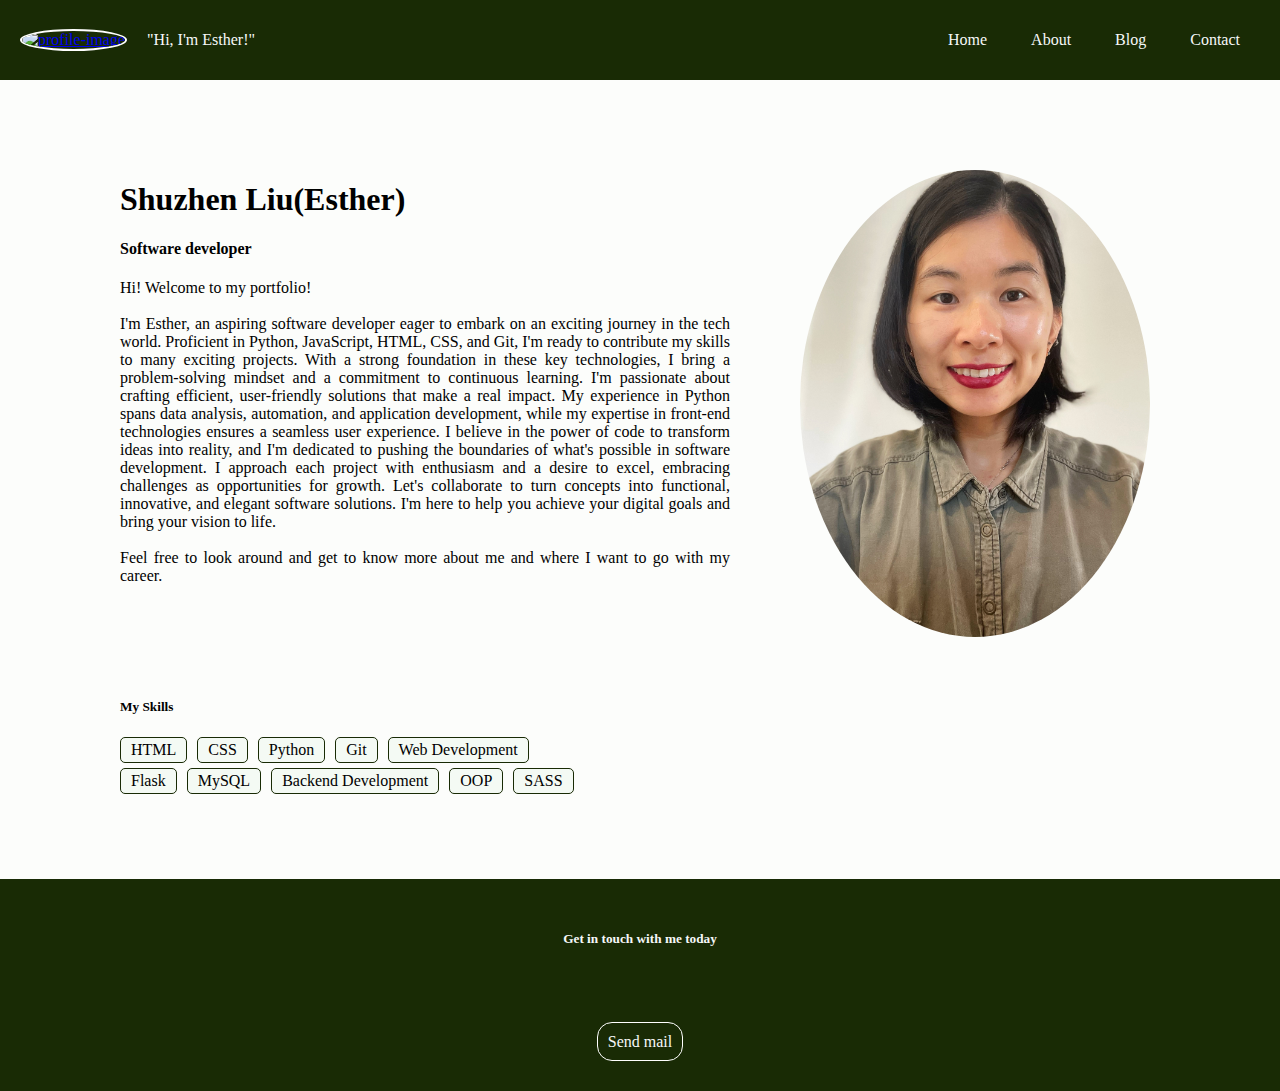
==== index.html @ d545b98c "first commit" ====
<!DOCTYPE html>
<html lang="en">
    <head>
        <meta charset="UTF-8">
        <meta name="viewport" content="width=device-width, initial-scale=1.0">
        <link href="https://cdn.jsdelivr.net/npm/bootstrap@5.2.3/dist/css/bootstrap.min.css" rel="stylesheet" integrity="sha384-rbsA2VBKQhggwzxH7pPCaAqO46MgnOM80zW1RWuH61DGLwZJEdK2Kadq2F9CUG65" crossorigin="anonymous">
        <script src="https://cdn.jsdelivr.net/npm/bootstrap@5.2.3/dist/js/bootstrap.bundle.min.js" integrity="sha384-kenU1KFdBIe4zVF0s0G1M5b4hcpxyD9F7jL+jjXkk+Q2h455rYXK/7HAuoJl+0I4" crossorigin="anonymous"></script>
        <link href="./styles/pages/home.css" rel="stylesheet">
            <!-- Link for fontawesome -->
        <link
        rel="stylesheet"
        href="https://cdnjs.cloudflare.com/ajax/libs/font-awesome/6.4.2/css/all.min.css"
        integrity="sha512-z3gLpd7yknf1YoNbCzqRKc4qyor8gaKU1qmn+CShxbuBusANI9QpRohGBreCFkKxLhei6S9CQXFEbbKuqLg0DA=="
        crossorigin="anonymous"
        referrerpolicy="no-referrer"
        />
        <title>My Portfolio</title>
        <script>
            function toggleNavMenu() {   
                var e = document.getElementById("nav-buttons-root");
                if (e.className === "nav-buttons-root") {
                    e.className = "nav-buttons-root-hide";
                } else {
                    e.className = "nav-buttons-root";
                }
            }  
        </script>
    </head>

    <body>

        <!-- Page Header -->
        <header class="header-root">

            <!-- Graphical Component: Profile image with welcome message -->
            <section class="profile-message">
                <a href="./pages/about.html">
                    <img alt="profile-image" src="./images/esther.JPG" width="auto" height="100%">
                </a>
                <label>
                    "Hi, I'm Esther!"
                </label>
            </section>

            <!-- Text Component: Responsive navigation menu -->
            <nav>
                <div id="nav-buttons-root" class="nav-buttons-root-hide">
                    <a class="nav-button" href="./index.html">Home</a>
                    <a class="nav-button" href="./pages/about.html">About</a>
                    <a class="nav-button" href="./pages/blog.html">Blog</a>
                    <a class="nav-button" href="./pages/contact.html">Contact</a>
                </div>
                <a class="nav-icon" onclick="toggleNavMenu()">
                    <i class="fa fa-bars"></i>
                </a>
            </nav>

        </header>

        <!-- Page Content -->
        <main>
            <section>

                <!-- Graphical Component: Intro bio about me with an image -->
                <section class="bio-root">
                    <div>
                        <div>
                            <h1>
                                Shuzhen Liu(Esther)
                            </h1> 
                            <h4>
                                Software developer
                            </h4>
                        </div>
                        <div class="bio-description">
                            <p>
                                Hi! Welcome to my portfolio! 
                                <br>
                                <br>
                                    I'm Esther, an aspiring software developer eager to embark on an exciting journey in the tech world. Proficient in Python, JavaScript, HTML, CSS, and Git, I'm ready to contribute my skills to many exciting projects.
                                    With a strong foundation in these key technologies, I bring a problem-solving mindset and a commitment to continuous learning. I'm passionate about crafting efficient, user-friendly solutions that make a real impact. My experience in Python spans data analysis, automation, and application development, while my expertise in front-end technologies ensures a seamless user experience.
                                    I believe in the power of code to transform ideas into reality, and I'm dedicated to pushing the boundaries of what's possible in software development. I approach each project with enthusiasm and a desire to excel, embracing challenges as opportunities for growth.
                                    Let's collaborate to turn concepts into functional, innovative, and elegant software solutions. I'm here to help you achieve your digital goals and bring your vision to life.
                                <br>
                                <br>
                                Feel free to look around and get to know more about me and where I want to go with my career.
                            </p>
                        </div>
                    </div>
                    <aside>
                        <img src="./images/Esther1.jpg" alt="esther1"/>
                    </aside>  
                </section>

                <!-- Text Component: List of my skills -->
                <section class="skills-root">
                    <h5>
                        My Skills
                    </h5>
                    <div class="skills-row-container">
                        <div class="skill-lozenge">HTML</div>
                        <div class="skill-lozenge">CSS</div>
                        <div class="skill-lozenge">Python</div>
                        <div class="skill-lozenge">Git</div>
                        <div class="skill-lozenge">Web Development</div>
                    </div>
                    <div class="skills-row-container">
                        <div class="skill-lozenge">Flask</div>
                        <div class="skill-lozenge">MySQL</div>
                        <div class="skill-lozenge">Backend Development</div>
                        <div class="skill-lozenge">OOP</div>
                        <div class="skill-lozenge">SASS</div>
                    </div>
                </section>
            </section>
        </main>

        <!-- Page Footer -->
        <footer>

            <!-- Graphical Component: Contact me through social media -->
            <section class="social-media">
                <h5>Get in touch with me today</h5>
                <div class="social-contacts-container">
                    <a href="https://www.facebook.com" target="_blank">
                        <i class="fa-brands fa-facebook"></i>
                    </a>
                    <a href="https://www.github.com" target="_blank">
                        <i class="fa-brands fa-github"></i>
                    </a>
                    <a href="https://www.linkedin.com" target="_blank">
                        <i class="fa-brands fa-linkedin"></i>
                    </a>
                </div>
            </section>

            <!-- Text Component: Send mail button -->
            <section class="footer-contact">
                <a href="mailto: 15076@coderacademy.edu.au">
                    Send mail
                    <i class="fa-regular fa-paper-plane"></i>              
                </a>
            </section>
        </footer>
    </body>
</html>
---- styles/pages/home.css ----
.header-root {
  color: rgb(246, 248, 249);
  background: rgb(25, 43, 5);
  display: flex;
  justify-content: space-between;
  align-items: center;
  overflow: hidden;
  height: 80px;
  padding: 0px 20px 0px 20px;
}
.header-root .profile-message {
  display: flex;
  justify-content: center;
}
.header-root .profile-message img {
  border: 2px solid white;
  border-radius: 100%;
  height: 50px;
  width: 50px;
}
.header-root .profile-message img:hover {
  transform: scale(1.2);
  border: 2px solid pink;
  cursor: pointer;
}
.header-root .profile-message label {
  padding-left: 20px;
  display: flex;
  align-items: center;
}
.header-root nav .nav-button {
  all: unset;
  padding: 20px 20px 20px 20px;
}
.header-root nav .nav-button:hover {
  color: pink;
  cursor: pointer;
}
.header-root nav .nav-icon {
  display: none;
}
@media only screen and (max-width: 1080px) {
  .header-root nav .nav-icon {
    display: block;
    margin: 0px 10px 0px 0px;
    font-size: 40px;
    color: rgb(246, 248, 249);
  }
  .header-root nav .nav-icon:hover {
    cursor: pointer;
    color: pink;
  }
  .header-root nav .nav-buttons-root {
    background-color: rgb(244, 250, 244);
    color: rgb(25, 43, 5);
    position: absolute;
    right: 30px;
    top: 90px;
    display: flex;
    flex-direction: column;
    width: 60%;
    max-width: 200px;
    border: 2px solid rgb(25, 43, 5);
    border-radius: 5px;
  }
  .header-root nav .nav-buttons-root-hide {
    display: none;
  }
}

footer {
  background-color: rgb(25, 43, 5);
  color: rgb(246, 248, 249);
  padding: 30px 10px 40px 10px;
  text-align: center;
  display: flex;
  flex-direction: column;
  align-items: center;
}
footer .social-media {
  display: flex;
  flex-direction: column;
  margin-bottom: 30px;
}
footer .social-media a {
  all: unset;
  cursor: default;
}
footer .social-media a i {
  color: rgb(246, 248, 249);
  font-size: 30px;
  padding: 10px;
  margin: 10px;
  cursor: pointer;
}
footer .footer-contact a {
  all: unset;
  border: 1px solid white;
  padding: 10px;
  color: rgb(246, 248, 249);
  text-decoration: none;
  border-radius: 15px;
  cursor: pointer;
}
footer .footer-contact a i {
  color: rgb(246, 248, 249);
  font-size: 15px;
}
@media screen and (min-width: 1080px) {
  footer footer .social-media {
    width: 40%;
    margin-left: auto;
    margin-right: auto;
  }
}

body {
  margin: 0;
  background-color: rgb(252, 253, 251);
  min-height: 100vh;
  display: flex;
  flex-direction: column;
  justify-content: space-between;
}

main {
  display: flex;
  justify-content: center;
  padding: 80px 120px 80px 120px;
  height: 100%;
}
@media screen and (max-width: 1080px) {
  main {
    text-align: center;
    padding: 40px;
  }
}
main .bio-root {
  display: flex;
}
@media screen and (max-width: 1080px) {
  main .bio-root {
    flex-direction: column;
    align-items: center;
  }
}
main .bio-root .bio-description {
  max-width: 800px;
  padding: 0px 60px 0px 0px;
}
main .bio-root .bio-description p {
  text-align: justify;
}
@media screen and (max-width: 1080px) {
  main .bio-root .bio-description {
    padding: 40px;
  }
  main .bio-root .bio-description p {
    -moz-text-align-last: center;
         text-align-last: center;
  }
}
@media screen and (max-width: 600px) {
  main .bio-root .bio-description {
    padding: 30px 0px 30px 0px;
  }
  main .bio-root .bio-description p {
    -moz-text-align-last: center;
         text-align-last: center;
  }
}
main .bio-root aside {
  display: flex;
  align-items: center;
  justify-content: center;
  padding: 10px;
}
main .bio-root aside img {
  width: 350px;
  border-radius: 100%;
}
@media screen and (max-width: 1080px) {
  main .bio-root aside img {
    max-width: 400px;
    width: 100%;
  }
}
main .skills-root {
  padding: 30px 0px 0px 0px;
}
main .skills-root .skills-row-container {
  display: flex;
  flex-wrap: wrap;
}
@media screen and (max-width: 1080px) {
  main .skills-root .skills-row-container {
    justify-content: center;
  }
}
main .skills-root .skill-lozenge {
  background-color: rgb(244, 250, 244);
  border: 1px solid rgb(25, 43, 5);
  border-radius: 5px;
  padding: 3px 10px 3px 10px;
  margin: 0px 10px 5px 0px;
  cursor: default;
}/*# sourceMappingURL=home.css.map */
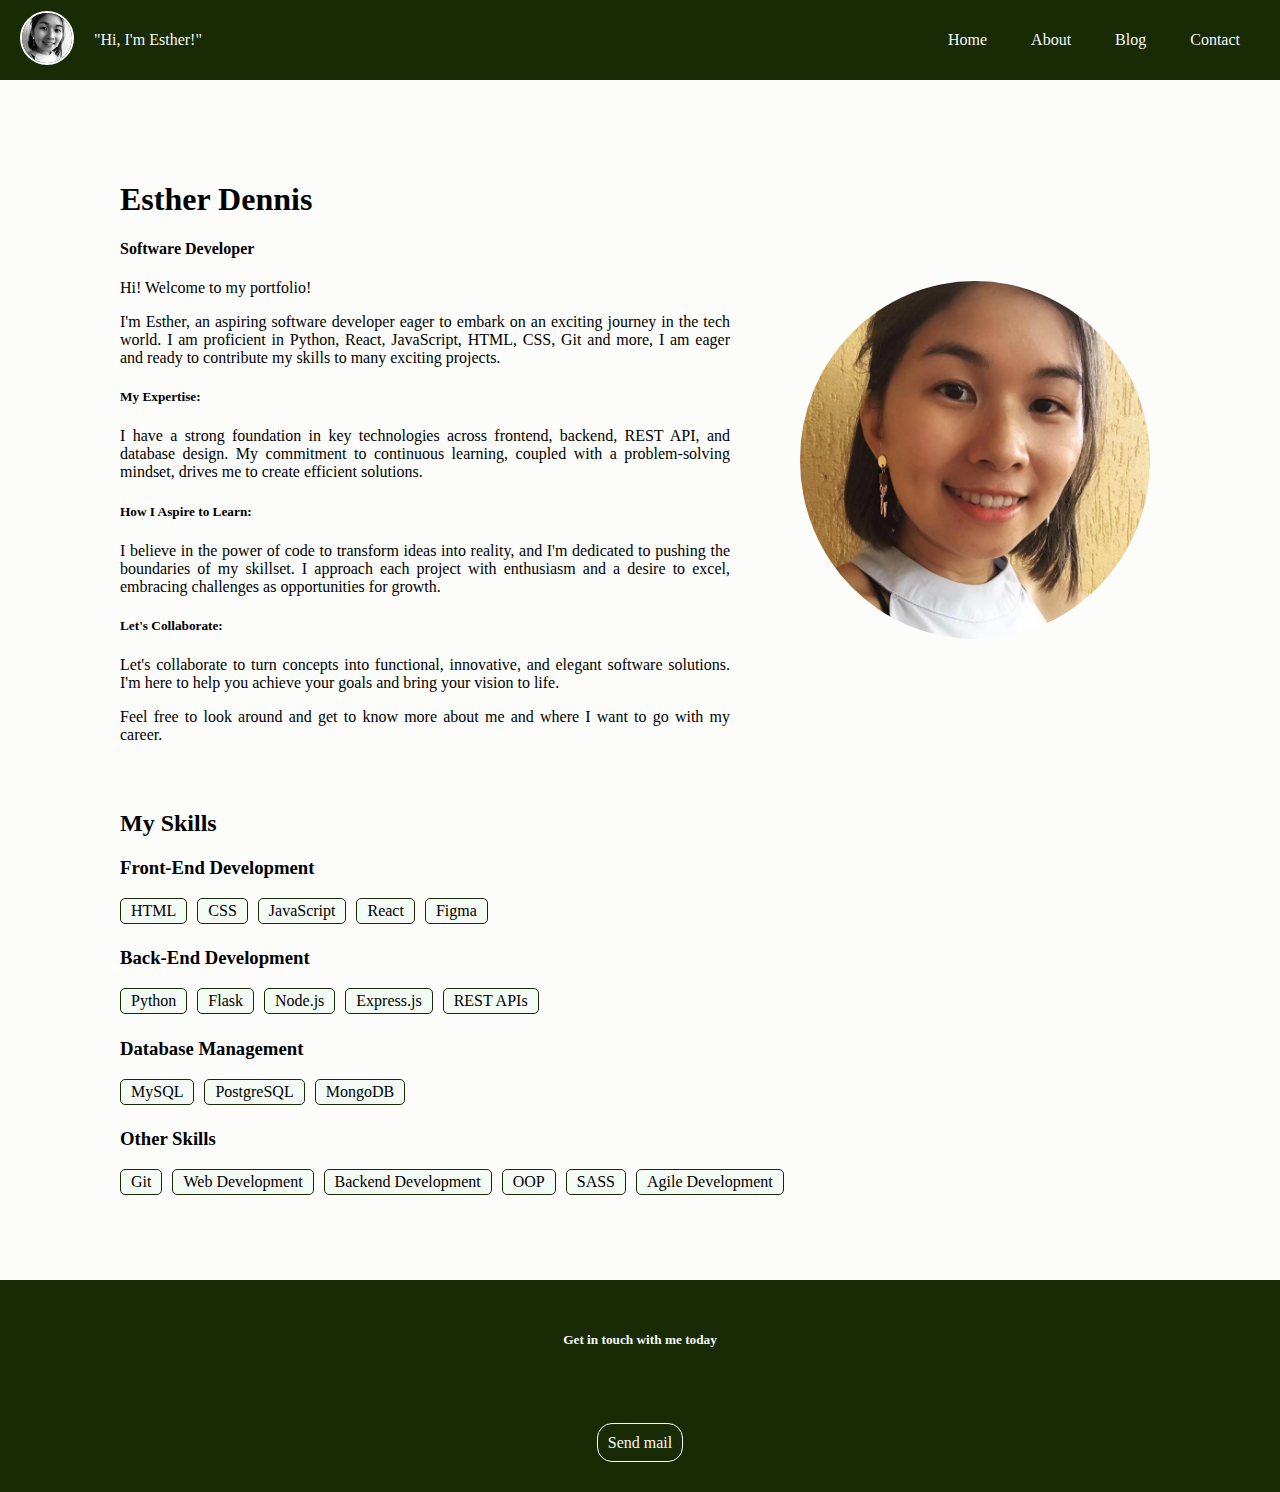
==== commit c60b22a8: "updated styling" ====
--- a/index.html
+++ b/index.html
@@ -6,14 +6,8 @@
         <link href="https://cdn.jsdelivr.net/npm/bootstrap@5.2.3/dist/css/bootstrap.min.css" rel="stylesheet" integrity="sha384-rbsA2VBKQhggwzxH7pPCaAqO46MgnOM80zW1RWuH61DGLwZJEdK2Kadq2F9CUG65" crossorigin="anonymous">
         <script src="https://cdn.jsdelivr.net/npm/bootstrap@5.2.3/dist/js/bootstrap.bundle.min.js" integrity="sha384-kenU1KFdBIe4zVF0s0G1M5b4hcpxyD9F7jL+jjXkk+Q2h455rYXK/7HAuoJl+0I4" crossorigin="anonymous"></script>
         <link href="./styles/pages/home.css" rel="stylesheet">
-            <!-- Link for fontawesome -->
-        <link
-        rel="stylesheet"
-        href="https://cdnjs.cloudflare.com/ajax/libs/font-awesome/6.4.2/css/all.min.css"
-        integrity="sha512-z3gLpd7yknf1YoNbCzqRKc4qyor8gaKU1qmn+CShxbuBusANI9QpRohGBreCFkKxLhei6S9CQXFEbbKuqLg0DA=="
-        crossorigin="anonymous"
-        referrerpolicy="no-referrer"
-        />
+        <!-- Link for fontawesome -->
+        <link rel="stylesheet" href="https://cdnjs.cloudflare.com/ajax/libs/font-awesome/6.4.2/css/all.min.css" integrity="sha512-z3gLpd7yknf1YoNbCzqRKc4qyor8gaKU1qmn+CShxbuBusANI9QpRohGBreCFkKxLhei6S9CQXFEbbKuqLg0DA==" crossorigin="anonymous" referrerpolicy="no-referrer" />
         <title>My Portfolio</title>
         <script>
             function toggleNavMenu() {   
@@ -26,91 +20,128 @@
             }  
         </script>
     </head>
-
+    
     <body>
-
+    
         <!-- Page Header -->
         <header class="header-root">
-
+    
             <!-- Graphical Component: Profile image with welcome message -->
             <section class="profile-message">
                 <a href="./pages/about.html">
-                    <img alt="profile-image" src="./images/esther.JPG" width="auto" height="100%">
+                    <img alt="profile-image" src="./images/esther_photo_bw.jpeg" width="auto" height="100%">
                 </a>
                 <label>
                     "Hi, I'm Esther!"
                 </label>
             </section>
-
+    
             <!-- Text Component: Responsive navigation menu -->
             <nav>
-                <div id="nav-buttons-root" class="nav-buttons-root-hide">
+                <section id="nav-buttons-root" class="nav-buttons-root-hide">
                     <a class="nav-button" href="./index.html">Home</a>
                     <a class="nav-button" href="./pages/about.html">About</a>
                     <a class="nav-button" href="./pages/blog.html">Blog</a>
                     <a class="nav-button" href="./pages/contact.html">Contact</a>
-                </div>
+                </section>
                 <a class="nav-icon" onclick="toggleNavMenu()">
                     <i class="fa fa-bars"></i>
                 </a>
             </nav>
-
-        </header>
+    
+        </header>    
 
         <!-- Page Content -->
         <main>
-            <section>
+            <section class="content-wrapper">
 
                 <!-- Graphical Component: Intro bio about me with an image -->
                 <section class="bio-root">
-                    <div>
-                        <div>
-                            <h1>
-                                Shuzhen Liu(Esther)
-                            </h1> 
-                            <h4>
-                                Software developer
-                            </h4>
-                        </div>
-                        <div class="bio-description">
+                    <section>
+                        <section>
+                            <h1>Esther Dennis</h1>
+                            <h4>Software Developer</h4>
+                        </section>
+                        <section class="bio-description">
                             <p>
-                                Hi! Welcome to my portfolio! 
-                                <br>
-                                <br>
-                                    I'm Esther, an aspiring software developer eager to embark on an exciting journey in the tech world. Proficient in Python, JavaScript, HTML, CSS, and Git, I'm ready to contribute my skills to many exciting projects.
-                                    With a strong foundation in these key technologies, I bring a problem-solving mindset and a commitment to continuous learning. I'm passionate about crafting efficient, user-friendly solutions that make a real impact. My experience in Python spans data analysis, automation, and application development, while my expertise in front-end technologies ensures a seamless user experience.
-                                    I believe in the power of code to transform ideas into reality, and I'm dedicated to pushing the boundaries of what's possible in software development. I approach each project with enthusiasm and a desire to excel, embracing challenges as opportunities for growth.
-                                    Let's collaborate to turn concepts into functional, innovative, and elegant software solutions. I'm here to help you achieve your digital goals and bring your vision to life.
-                                <br>
-                                <br>
+                                Hi! Welcome to my portfolio!
+                            </p>
+                            <p>
+                                I'm Esther, an aspiring software developer eager to embark on an exciting journey in the tech world. I am proficient in Python, React, JavaScript, HTML, CSS, Git and more, I am eager and ready to contribute my skills to many exciting projects.
+                            </p>
+                            <section class="bio-highlights">
+                                <h5>My Expertise:</h5>
+                                <p>
+                                    I have a strong foundation in key technologies across frontend, backend, REST API, and database design. My commitment to continuous learning, coupled with a problem-solving mindset, drives me to create efficient solutions.
+                                </p>
+                            </section>
+                            <section class="bio-values">
+                                <h5>How I Aspire to Learn:</h5>
+                                <p>
+                                    I believe in the power of code to transform ideas into reality, and I'm dedicated to pushing the boundaries of my skillset. I approach each project with enthusiasm and a desire to excel, embracing challenges as opportunities for growth.
+                                </p>
+                            </section>
+                            <section class="bio-collaboration">
+                                <h5>Let's Collaborate:</h5>
+                                <p>
+                                    Let's collaborate to turn concepts into functional, innovative, and elegant software solutions. I'm here to help you achieve your goals and bring your vision to life.
+                                </p>
+                            </section>
+                            <p>
                                 Feel free to look around and get to know more about me and where I want to go with my career.
                             </p>
-                        </div>
-                    </div>
+                        </section>
+                    </section>
                     <aside>
-                        <img src="./images/Esther1.jpg" alt="esther1"/>
-                    </aside>  
+                        <img src="./images/esther_photo.jpeg" alt="esther_photo"/>
+                        <div class="shape shape-1"></div>
+                        <div class="shape shape-2"></div>
+                        <div class="shape shape-3"></div>
+                    </aside>
                 </section>
 
                 <!-- Text Component: List of my skills -->
                 <section class="skills-root">
-                    <h5>
-                        My Skills
-                    </h5>
-                    <div class="skills-row-container">
-                        <div class="skill-lozenge">HTML</div>
-                        <div class="skill-lozenge">CSS</div>
-                        <div class="skill-lozenge">Python</div>
-                        <div class="skill-lozenge">Git</div>
-                        <div class="skill-lozenge">Web Development</div>
-                    </div>
-                    <div class="skills-row-container">
-                        <div class="skill-lozenge">Flask</div>
-                        <div class="skill-lozenge">MySQL</div>
-                        <div class="skill-lozenge">Backend Development</div>
-                        <div class="skill-lozenge">OOP</div>
-                        <div class="skill-lozenge">SASS</div>
-                    </div>
+                    <h2>My Skills</h2>
+                    <section class="skills-category">
+                        <h3>Front-End Development</h3>
+                        <section class="skills-row-container">
+                            <section class="skill-lozenge">HTML</section>
+                            <section class="skill-lozenge">CSS</section>
+                            <section class="skill-lozenge">JavaScript</section>
+                            <section class="skill-lozenge">React</section>
+                            <section class="skill-lozenge">Figma</section>
+                        </section>
+                    </section>
+                    <section class="skills-category">
+                        <h3>Back-End Development</h3>
+                        <section class="skills-row-container">
+                            <section class="skill-lozenge">Python</section>
+                            <section class="skill-lozenge">Flask</section>
+                            <section class="skill-lozenge">Node.js</section>
+                            <section class="skill-lozenge">Express.js</section>
+                            <section class="skill-lozenge">REST APIs</section>
+                        </section>
+                    </section>
+                    <section class="skills-category">
+                        <h3>Database Management</h3>
+                        <section class="skills-row-container">
+                            <section class="skill-lozenge">MySQL</section>
+                            <section class="skill-lozenge">PostgreSQL</section>
+                            <section class="skill-lozenge">MongoDB</section>
+                        </section>
+                    </section>
+                    <section class="skills-category">
+                        <h3>Other Skills</h3>
+                        <section class="skills-row-container">
+                            <section class="skill-lozenge">Git</section>
+                            <section class="skill-lozenge">Web Development</section>
+                            <section class="skill-lozenge">Backend Development</section>
+                            <section class="skill-lozenge">OOP</section>
+                            <section class="skill-lozenge">SASS</section>
+                            <section class="skill-lozenge">Agile Development</section>
+                        </section>
+                    </section>
                 </section>
             </section>
         </main>
@@ -121,22 +152,22 @@
             <!-- Graphical Component: Contact me through social media -->
             <section class="social-media">
                 <h5>Get in touch with me today</h5>
-                <div class="social-contacts-container">
-                    <a href="https://www.facebook.com" target="_blank">
+                <section class="social-contacts-container">
+                    <a href="https://www.facebook.com/profile.php?id=100008457607618" target="_blank">
                         <i class="fa-brands fa-facebook"></i>
                     </a>
-                    <a href="https://www.github.com" target="_blank">
+                    <a href="https://github.com/estherszliu" target="_blank">
                         <i class="fa-brands fa-github"></i>
                     </a>
-                    <a href="https://www.linkedin.com" target="_blank">
+                    <a href="https://www.linkedin.com/in/esther-dennis-068562255/" target="_blank">
                         <i class="fa-brands fa-linkedin"></i>
                     </a>
-                </div>
+                </section>
             </section>
 
             <!-- Text Component: Send mail button -->
             <section class="footer-contact">
-                <a href="mailto: 15076@coderacademy.edu.au">
+                <a href="mailto: estherszliu@gmail.com">
                     Send mail
                     <i class="fa-regular fa-paper-plane"></i>              
                 </a>
